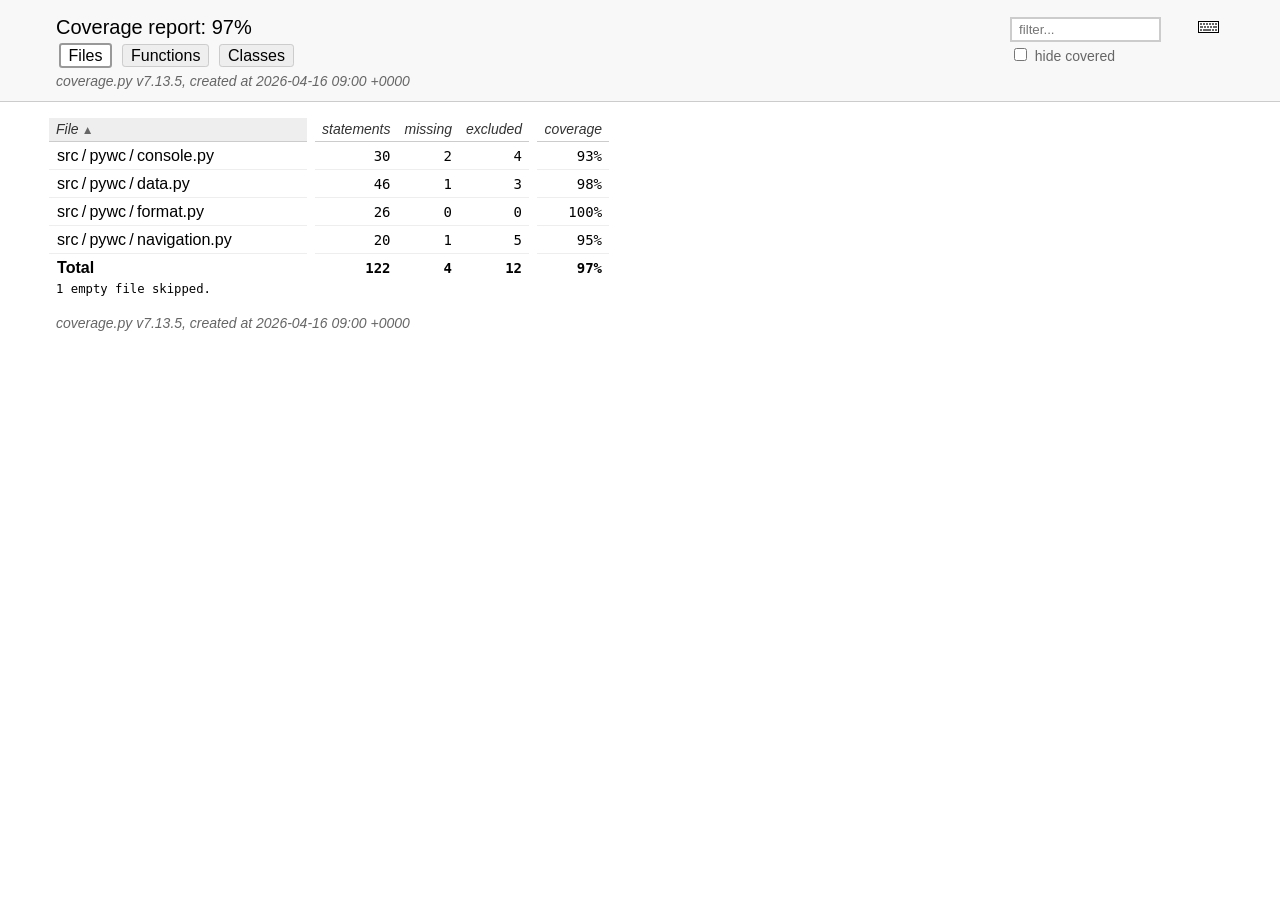
==== htmlcov/index.html @ 38b7a9e4 "Update coverage data" ====
<!DOCTYPE html>
<html lang="en">
<head>
    <meta http-equiv="Content-Type" content="text/html; charset=utf-8">
    <title>Coverage report</title>
    <link rel="icon" sizes="32x32" href="favicon_32_cb_c827f16f.png">
    <link rel="stylesheet" href="style_cb_9ff733b0.css" type="text/css">
    <script src="coverage_html_cb_dd2e7eb5.js" defer></script>
</head>
<body class="indexfile">
<header>
    <div class="content">
        <h1>Coverage report:
            <span class="pc_cov">97%</span>
        </h1>
        <aside id="help_panel_wrapper">
            <input id="help_panel_state" type="checkbox">
            <label for="help_panel_state">
                <img id="keyboard_icon" src="keybd_closed_cb_900cfef5.png" alt="Show/hide keyboard shortcuts">
            </label>
            <div id="help_panel">
                <p class="legend">Shortcuts on this page</p>
                <div class="keyhelp">
                    <p>
                        <kbd>f</kbd>
                        <kbd>s</kbd>
                        <kbd>m</kbd>
                        <kbd>x</kbd>
                        <kbd>c</kbd>
                        &nbsp; change column sorting
                    </p>
                    <p>
                        <kbd>[</kbd>
                        <kbd>]</kbd>
                        &nbsp; prev/next file
                    </p>
                    <p>
                        <kbd>?</kbd> &nbsp; show/hide this help
                    </p>
                </div>
            </div>
        </aside>
        <form id="filter_container">
            <input id="filter" type="text" value="" placeholder="filter...">
            <div>
                <input id="hide100" type="checkbox" >
                <label for="hide100">hide covered</label>
            </div>
        </form>
        <h2>
                <a class="button current">Files</a>
                <a class="button" href="function_index.html">Functions</a>
                <a class="button" href="class_index.html">Classes</a>
        </h2>
        <p class="text">
            <a class="nav" href="https://coverage.readthedocs.io/en/7.13.5">coverage.py v7.13.5</a>,
            created at 2026-04-16 09:00 +0000
        </p>
    </div>
</header>
<main id="index">
    <table class="index" data-sortable>
        <thead>
            <tr class="tablehead" title="Click to sort">
                <th id="file" class="name" aria-sort="none" data-shortcut="f">File<span class="arrows"></span></th>
                <th class="spacer">&nbsp;</th>
                <th id="statements" aria-sort="none" data-default-sort-order="descending" data-shortcut="s">statements<span class="arrows"></span></th>
                <th id="missing" aria-sort="none" data-default-sort-order="descending" data-shortcut="m">missing<span class="arrows"></span></th>
                <th id="excluded" aria-sort="none" data-default-sort-order="descending" data-shortcut="x">excluded<span class="arrows"></span></th>
                <th class="spacer">&nbsp;</th>
                <th id="coverage" aria-sort="none" data-shortcut="c">coverage<span class="arrows"></span></th>
            </tr>
        </thead>
        <tbody>
            <tr class="region">
                <td class="name"><a href="z_24afd3cdbc6e132b_console_py.html">src&#8201;/&#8201;pywc&#8201;/&#8201;console.py</a></td>
                <td class="spacer">&nbsp;</td>
                <td>30</td>
                <td>2</td>
                <td>4</td>
                <td class="spacer">&nbsp;</td>
                <td data-ratio="28 30">93%</td>
            </tr>
            <tr class="region">
                <td class="name"><a href="z_24afd3cdbc6e132b_data_py.html">src&#8201;/&#8201;pywc&#8201;/&#8201;data.py</a></td>
                <td class="spacer">&nbsp;</td>
                <td>46</td>
                <td>1</td>
                <td>3</td>
                <td class="spacer">&nbsp;</td>
                <td data-ratio="45 46">98%</td>
            </tr>
            <tr class="region">
                <td class="name"><a href="z_24afd3cdbc6e132b_format_py.html">src&#8201;/&#8201;pywc&#8201;/&#8201;format.py</a></td>
                <td class="spacer">&nbsp;</td>
                <td>26</td>
                <td>0</td>
                <td>0</td>
                <td class="spacer">&nbsp;</td>
                <td data-ratio="26 26">100%</td>
            </tr>
            <tr class="region">
                <td class="name"><a href="z_24afd3cdbc6e132b_navigation_py.html">src&#8201;/&#8201;pywc&#8201;/&#8201;navigation.py</a></td>
                <td class="spacer">&nbsp;</td>
                <td>20</td>
                <td>1</td>
                <td>5</td>
                <td class="spacer">&nbsp;</td>
                <td data-ratio="19 20">95%</td>
            </tr>
        </tbody>
        <tfoot>
            <tr class="total">
                <td class="name">Total</td>
                <td class="spacer">&nbsp;</td>
                <td>122</td>
                <td>4</td>
                <td>12</td>
                <td class="spacer">&nbsp;</td>
                <td data-ratio="118 122">97%</td>
            </tr>
        </tfoot>
    </table>
    <p id="no_rows">
        No items found using the specified filter.
    </p>
        <p>1 empty file skipped.</p>
</main>
<footer>
    <div class="content">
        <p>
            <a class="nav" href="https://coverage.readthedocs.io/en/7.13.5">coverage.py v7.13.5</a>,
            created at 2026-04-16 09:00 +0000
        </p>
    </div>
    <aside class="hidden">
        <a id="prevFileLink" class="nav" href="z_24afd3cdbc6e132b_navigation_py.html"></a>
        <a id="nextFileLink" class="nav" href="z_24afd3cdbc6e132b_console_py.html"></a>
        <button type="button" class="button_prev_file" data-shortcut="["></button>
        <button type="button" class="button_next_file" data-shortcut="]"></button>
        <button type="button" class="button_show_hide_help" data-shortcut="?"></button>
    </aside>
</footer>
</body>
</html>
---- htmlcov/style_cb_9ff733b0.css ----
@charset "UTF-8";
/* Licensed under the Apache License: http://www.apache.org/licenses/LICENSE-2.0 */
/* For details: https://github.com/coveragepy/coveragepy/blob/main/NOTICE.txt */
/* Don't edit this .css file. Edit the .scss file instead! */
html, body, h1, h2, h3, p, table, td, th { margin: 0; padding: 0; border: 0; font-weight: inherit; font-style: inherit; font-size: 100%; font-family: inherit; vertical-align: baseline; }

body { font-family: -apple-system, BlinkMacSystemFont, "Segoe UI", Roboto, Ubuntu, Cantarell, "Helvetica Neue", sans-serif; font-size: 1em; background: #fff; color: #000; }

@media (prefers-color-scheme: dark) { body { background: #1e1e1e; } }

@media (prefers-color-scheme: dark) { body { color: #eee; } }

html > body { font-size: 16px; }

a:active, a:focus { outline: 2px dashed #007acc; }

p { font-size: .875em; line-height: 1.4em; }

table { border-collapse: collapse; }

td { vertical-align: top; }

table tr.hidden { display: none !important; }

p#no_rows { display: none; font-size: 1.15em; font-family: -apple-system, BlinkMacSystemFont, "Segoe UI", Roboto, Ubuntu, Cantarell, "Helvetica Neue", sans-serif; }

a.nav { text-decoration: none; color: inherit; }

a.nav:hover { text-decoration: underline; color: inherit; }

.hidden { display: none; }

header { background: #f8f8f8; width: 100%; z-index: 2; border-bottom: 1px solid #ccc; }

@media (prefers-color-scheme: dark) { header { background: black; } }

@media (prefers-color-scheme: dark) { header { border-color: #333; } }

header .content { padding: 1rem 3.5rem; }

header h2 { margin-top: .5em; font-size: 1em; }

header h2 a.button { font-family: inherit; font-size: inherit; border: 1px solid; border-radius: .2em; background: #eee; color: inherit; text-decoration: none; padding: .1em .5em; margin: 1px calc(.1em + 1px); cursor: pointer; border-color: #ccc; }

@media (prefers-color-scheme: dark) { header h2 a.button { background: #333; } }

@media (prefers-color-scheme: dark) { header h2 a.button { border-color: #444; } }

header h2 a.button.current { border: 2px solid; background: #fff; border-color: #999; cursor: default; }

@media (prefers-color-scheme: dark) { header h2 a.button.current { background: #1e1e1e; } }

@media (prefers-color-scheme: dark) { header h2 a.button.current { border-color: #777; } }

header p.text { margin: .5em 0 -.5em; color: #666; font-style: italic; }

@media (prefers-color-scheme: dark) { header p.text { color: #aaa; } }

header.sticky { position: fixed; left: 0; right: 0; height: 2.5em; }

header.sticky .text { display: none; }

header.sticky h1, header.sticky h2 { font-size: 1em; margin-top: 0; display: inline-block; }

header.sticky .content { padding: 0.5rem 3.5rem; }

header.sticky .content p { font-size: 1em; }

header.sticky ~ #source { padding-top: 6.5em; }

main { position: relative; z-index: 1; }

footer { margin: 1rem 3.5rem; }

footer .content { padding: 0; color: #666; font-style: italic; }

@media (prefers-color-scheme: dark) { footer .content { color: #aaa; } }

#index { margin: 1rem 0 0 3.5rem; }

h1 { font-size: 1.25em; display: inline-block; }

#filter_container { float: right; margin: 0 2em 0 0; line-height: 1.66em; }

#filter_container #filter { width: 10em; padding: 0.2em 0.5em; border: 2px solid #ccc; background: #fff; color: #000; }

@media (prefers-color-scheme: dark) { #filter_container #filter { border-color: #444; } }

@media (prefers-color-scheme: dark) { #filter_container #filter { background: #1e1e1e; } }

@media (prefers-color-scheme: dark) { #filter_container #filter { color: #eee; } }

#filter_container #filter:focus { border-color: #007acc; }

#filter_container :disabled ~ label { color: #ccc; }

@media (prefers-color-scheme: dark) { #filter_container :disabled ~ label { color: #444; } }

#filter_container label { font-size: .875em; color: #666; }

@media (prefers-color-scheme: dark) { #filter_container label { color: #aaa; } }

header button { font-family: inherit; font-size: inherit; border: 1px solid; border-radius: .2em; background: #eee; color: inherit; text-decoration: none; padding: .1em .5em; margin: 1px calc(.1em + 1px); cursor: pointer; border-color: #ccc; }

@media (prefers-color-scheme: dark) { header button { background: #333; } }

@media (prefers-color-scheme: dark) { header button { border-color: #444; } }

header button:active, header button:focus { outline: 2px dashed #007acc; }

header button.run { background: #eeffee; }

@media (prefers-color-scheme: dark) { header button.run { background: #373d29; } }

header button.run.show_run { background: #dfd; border: 2px solid #00dd00; margin: 0 .1em; }

@media (prefers-color-scheme: dark) { header button.run.show_run { background: #373d29; } }

header button.mis { background: #ffeeee; }

@media (prefers-color-scheme: dark) { header button.mis { background: #4b1818; } }

header button.mis.show_mis { background: #fdd; border: 2px solid #ff0000; margin: 0 .1em; }

@media (prefers-color-scheme: dark) { header button.mis.show_mis { background: #4b1818; } }

header button.exc { background: #f7f7f7; }

@media (prefers-color-scheme: dark) { header button.exc { background: #333; } }

header button.exc.show_exc { background: #eee; border: 2px solid #808080; margin: 0 .1em; }

@media (prefers-color-scheme: dark) { header button.exc.show_exc { background: #333; } }

header button.par { background: #ffffd5; }

@media (prefers-color-scheme: dark) { header button.par { background: #650; } }

header button.par.show_par { background: #ffa; border: 2px solid #bbbb00; margin: 0 .1em; }

@media (prefers-color-scheme: dark) { header button.par.show_par { background: #650; } }

#help_panel, #source p .annotate.long { display: none; position: absolute; z-index: 999; background: #ffffcc; border: 1px solid #888; border-radius: .2em; color: #333; padding: .25em .5em; }

#source p .annotate.long { white-space: normal; float: right; top: 1.75em; right: 1em; height: auto; }

#help_panel_wrapper { float: right; position: relative; }

#keyboard_icon { margin: 5px; }

#help_panel_state { display: none; }

#help_panel { top: 25px; right: 0; padding: .75em; border: 1px solid #883; color: #333; }

#help_panel .keyhelp p { margin-top: .75em; }

#help_panel .legend { font-style: italic; margin-bottom: 1em; }

.indexfile #help_panel { width: 25em; }

.pyfile #help_panel { width: 18em; }

#help_panel_state:checked ~ #help_panel { display: block; }

kbd { border: 1px solid black; border-color: #888 #333 #333 #888; padding: .1em .35em; font-family: SFMono-Regular, Menlo, Monaco, Consolas, monospace; font-weight: bold; background: #eee; border-radius: 3px; }

#source { padding: 1em 0 1em 3.5rem; font-family: SFMono-Regular, Menlo, Monaco, Consolas, monospace; }

#source p { position: relative; white-space: pre; }

#source p * { box-sizing: border-box; }

#source p .n { float: left; text-align: right; width: 3.5rem; box-sizing: border-box; margin-left: -3.5rem; padding-right: 1em; color: #999; user-select: none; }

@media (prefers-color-scheme: dark) { #source p .n { color: #777; } }

#source p .n.highlight { background: #ffdd00; }

#source p .n a { scroll-margin-top: 6em; text-decoration: none; color: #999; }

@media (prefers-color-scheme: dark) { #source p .n a { color: #777; } }

#source p .n a:hover { text-decoration: underline; color: #999; }

@media (prefers-color-scheme: dark) { #source p .n a:hover { color: #777; } }

#source p .t { display: inline-block; width: 100%; box-sizing: border-box; margin-left: -.5em; padding-left: 0.3em; border-left: 0.2em solid #fff; }

@media (prefers-color-scheme: dark) { #source p .t { border-color: #1e1e1e; } }

#source p .t:hover { background: #f2f2f2; }

@media (prefers-color-scheme: dark) { #source p .t:hover { background: #282828; } }

#source p .t:hover ~ .r .annotate.long { display: block; }

#source p .t .com { color: #008000; font-style: italic; line-height: 1px; }

@media (prefers-color-scheme: dark) { #source p .t .com { color: #6a9955; } }

#source p .t .key { font-weight: bold; line-height: 1px; }

#source p .t .str, #source p .t .fst { color: #0451a5; }

@media (prefers-color-scheme: dark) { #source p .t .str, #source p .t .fst { color: #9cdcfe; } }

#source p.mis .t { border-left: 0.2em solid #ff0000; }

#source p.mis.show_mis .t { background: #fdd; }

@media (prefers-color-scheme: dark) { #source p.mis.show_mis .t { background: #4b1818; } }

#source p.mis.show_mis .t:hover { background: #f2d2d2; }

@media (prefers-color-scheme: dark) { #source p.mis.show_mis .t:hover { background: #532323; } }

#source p.mis.mis2 .t { border-left: 0.2em dotted #ff0000; }

#source p.mis.mis2.show_mis .t { background: #ffeeee; }

@media (prefers-color-scheme: dark) { #source p.mis.mis2.show_mis .t { background: #351b1b; } }

#source p.mis.mis2.show_mis .t:hover { background: #f2d2d2; }

@media (prefers-color-scheme: dark) { #source p.mis.mis2.show_mis .t:hover { background: #532323; } }

#source p.run .t { border-left: 0.2em solid #00dd00; }

#source p.run.show_run .t { background: #dfd; }

@media (prefers-color-scheme: dark) { #source p.run.show_run .t { background: #373d29; } }

#source p.run.show_run .t:hover { background: #d2f2d2; }

@media (prefers-color-scheme: dark) { #source p.run.show_run .t:hover { background: #404633; } }

#source p.run.run2 .t { border-left: 0.2em dotted #00dd00; }

#source p.run.run2.show_run .t { background: #eeffee; }

@media (prefers-color-scheme: dark) { #source p.run.run2.show_run .t { background: #2b2e24; } }

#source p.run.run2.show_run .t:hover { background: #d2f2d2; }

@media (prefers-color-scheme: dark) { #source p.run.run2.show_run .t:hover { background: #404633; } }

#source p.exc .t { border-left: 0.2em solid #808080; }

#source p.exc.show_exc .t { background: #eee; }

@media (prefers-color-scheme: dark) { #source p.exc.show_exc .t { background: #333; } }

#source p.exc.show_exc .t:hover { background: #e2e2e2; }

@media (prefers-color-scheme: dark) { #source p.exc.show_exc .t:hover { background: #3c3c3c; } }

#source p.exc.exc2 .t { border-left: 0.2em dotted #808080; }

#source p.exc.exc2.show_exc .t { background: #f7f7f7; }

@media (prefers-color-scheme: dark) { #source p.exc.exc2.show_exc .t { background: #292929; } }

#source p.exc.exc2.show_exc .t:hover { background: #e2e2e2; }

@media (prefers-color-scheme: dark) { #source p.exc.exc2.show_exc .t:hover { background: #3c3c3c; } }

#source p.par .t { border-left: 0.2em solid #bbbb00; }

#source p.par.show_par .t { background: #ffa; }

@media (prefers-color-scheme: dark) { #source p.par.show_par .t { background: #650; } }

#source p.par.show_par .t:hover { background: #f2f2a2; }

@media (prefers-color-scheme: dark) { #source p.par.show_par .t:hover { background: #6d5d0c; } }

#source p.par.par2 .t { border-left: 0.2em dotted #bbbb00; }

#source p.par.par2.show_par .t { background: #ffffd5; }

@media (prefers-color-scheme: dark) { #source p.par.par2.show_par .t { background: #423a0f; } }

#source p.par.par2.show_par .t:hover { background: #f2f2a2; }

@media (prefers-color-scheme: dark) { #source p.par.par2.show_par .t:hover { background: #6d5d0c; } }

#source p .r { position: absolute; top: 0; right: 2.5em; font-family: -apple-system, BlinkMacSystemFont, "Segoe UI", Roboto, Ubuntu, Cantarell, "Helvetica Neue", sans-serif; }

#source p .annotate { font-family: -apple-system, BlinkMacSystemFont, "Segoe UI", Roboto, Ubuntu, Cantarell, "Helvetica Neue", sans-serif; color: #666; padding-right: .5em; }

@media (prefers-color-scheme: dark) { #source p .annotate { color: #ddd; } }

#source p .annotate.short:hover ~ .long { display: block; }

#source p .annotate.long { width: 30em; right: 2.5em; }

#source p input { display: none; }

#source p input ~ .r label.ctx { cursor: pointer; border-radius: .25em; }

#source p input ~ .r label.ctx::before { content: "▶ "; }

#source p input ~ .r label.ctx:hover { background: #e8f4ff; color: #666; }

@media (prefers-color-scheme: dark) { #source p input ~ .r label.ctx:hover { background: #0f3a42; } }

@media (prefers-color-scheme: dark) { #source p input ~ .r label.ctx:hover { color: #aaa; } }

#source p input:checked ~ .r label.ctx { background: #d0e8ff; color: #666; border-radius: .75em .75em 0 0; padding: 0 .5em; margin: -.25em 0; }

@media (prefers-color-scheme: dark) { #source p input:checked ~ .r label.ctx { background: #056; } }

@media (prefers-color-scheme: dark) { #source p input:checked ~ .r label.ctx { color: #aaa; } }

#source p input:checked ~ .r label.ctx::before { content: "▼ "; }

#source p input:checked ~ .ctxs { padding: .25em .5em; overflow-y: scroll; max-height: 10.5em; }

#source p label.ctx { color: #999; display: inline-block; padding: 0 .5em; font-size: .8333em; }

@media (prefers-color-scheme: dark) { #source p label.ctx { color: #777; } }

#source p .ctxs { display: block; max-height: 0; overflow-y: hidden; transition: all .2s; padding: 0 .5em; font-family: -apple-system, BlinkMacSystemFont, "Segoe UI", Roboto, Ubuntu, Cantarell, "Helvetica Neue", sans-serif; white-space: nowrap; background: #d0e8ff; border-radius: .25em; margin-right: 1.75em; text-align: right; }

@media (prefers-color-scheme: dark) { #source p .ctxs { background: #056; } }

#index { font-family: SFMono-Regular, Menlo, Monaco, Consolas, monospace; font-size: 0.875em; }

#index table.index { margin-left: -.5em; }

#index td, #index th { text-align: right; vertical-align: baseline; padding: .25em .5em; border-bottom: 1px solid #eee; }

@media (prefers-color-scheme: dark) { #index td, #index th { border-color: #333; } }

#index td.name, #index th.name { text-align: left; width: auto; font-family: -apple-system, BlinkMacSystemFont, "Segoe UI", Roboto, Ubuntu, Cantarell, "Helvetica Neue", sans-serif; min-width: 15em; }

#index td.left, #index th.left { text-align: left; }

#index td.spacer, #index th.spacer { border: none; padding: 0; }

#index td.spacer:hover, #index th.spacer:hover { background: inherit; }

#index th { font-family: -apple-system, BlinkMacSystemFont, "Segoe UI", Roboto, Ubuntu, Cantarell, "Helvetica Neue", sans-serif; font-style: italic; color: #333; border-color: #ccc; cursor: pointer; }

@media (prefers-color-scheme: dark) { #index th { color: #ddd; } }

@media (prefers-color-scheme: dark) { #index th { border-color: #444; } }

#index th:hover { background: #eee; }

@media (prefers-color-scheme: dark) { #index th:hover { background: #333; } }

#index th .arrows { color: #666; font-size: 85%; font-family: sans-serif; font-style: normal; pointer-events: none; }

#index th[aria-sort="ascending"], #index th[aria-sort="descending"] { white-space: nowrap; background: #eee; padding-left: .5em; }

@media (prefers-color-scheme: dark) { #index th[aria-sort="ascending"], #index th[aria-sort="descending"] { background: #333; } }

#index th[aria-sort="ascending"] .arrows::after { content: " ▲"; }

#index th[aria-sort="descending"] .arrows::after { content: " ▼"; }

#index tr.grouphead th { cursor: default; font-style: normal; border-color: #999; }

@media (prefers-color-scheme: dark) { #index tr.grouphead th { border-color: #777; } }

#index td.name { font-size: 1.15em; }

#index td.name a { text-decoration: none; color: inherit; }

#index td.name .no-noun { font-style: italic; }

#index tr.total td, #index tr.total_dynamic td { font-weight: bold; border-bottom: none; }

#index tr.region:hover { background: #eee; }

@media (prefers-color-scheme: dark) { #index tr.region:hover { background: #333; } }

#index tr.region:hover td.name { text-decoration: underline; color: inherit; }

#scroll_marker { position: fixed; z-index: 3; right: 0; top: 0; width: 16px; height: 100%; background: #fff; border-left: 1px solid #eee; will-change: transform; }

@media (prefers-color-scheme: dark) { #scroll_marker { background: #1e1e1e; } }

@media (prefers-color-scheme: dark) { #scroll_marker { border-color: #333; } }

#scroll_marker .marker { background: #ccc; position: absolute; min-height: 3px; width: 100%; }

@media (prefers-color-scheme: dark) { #scroll_marker .marker { background: #444; } }
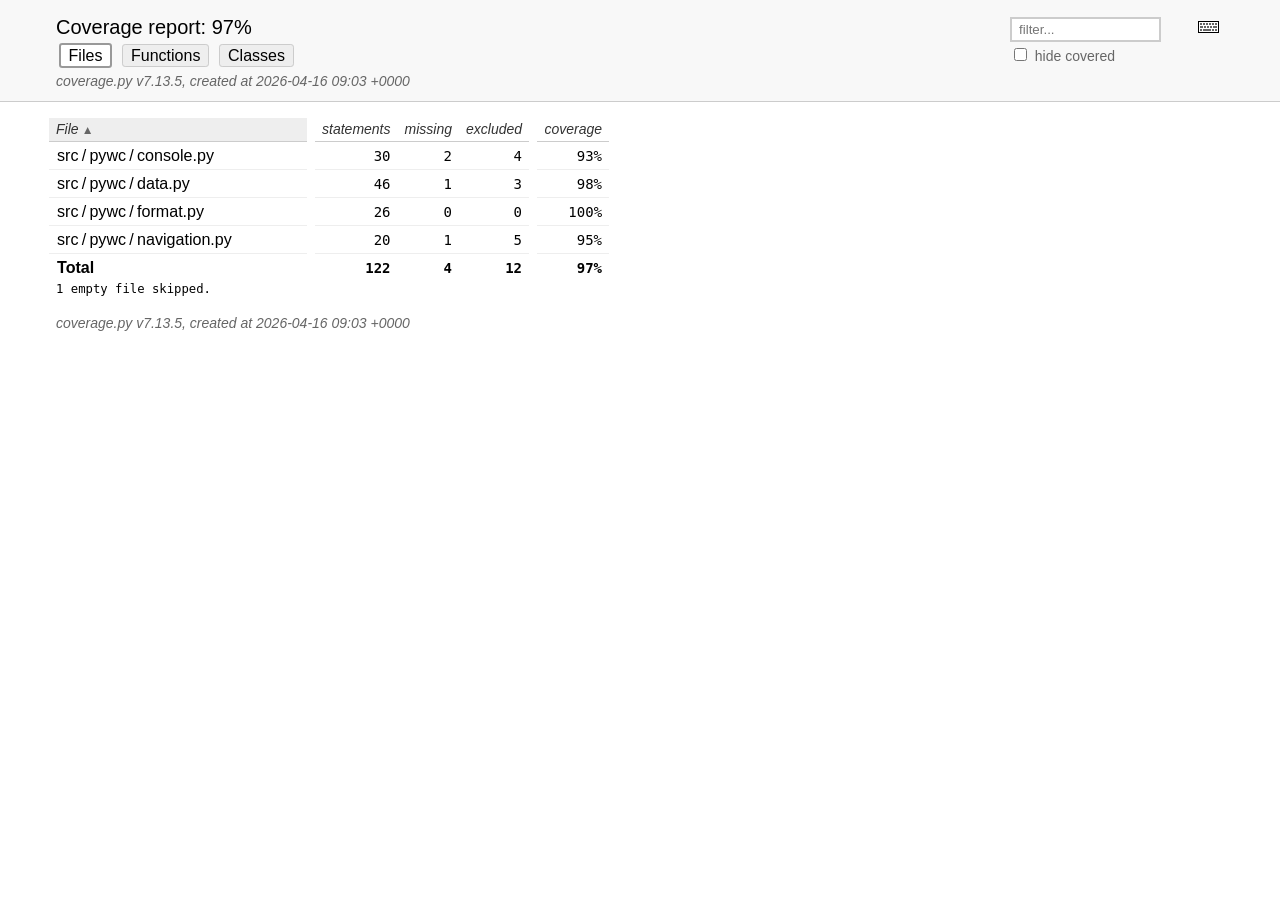
==== commit 6dac04f9: "Update coverage data" ====
--- a/htmlcov/index.html
+++ b/htmlcov/index.html
@@ -54,7 +54,7 @@
         </h2>
         <p class="text">
             <a class="nav" href="https://coverage.readthedocs.io/en/7.13.5">coverage.py v7.13.5</a>,
-            created at 2026-04-16 09:00 +0000
+            created at 2026-04-16 09:03 +0000
         </p>
     </div>
 </header>
@@ -130,7 +130,7 @@
     <div class="content">
         <p>
             <a class="nav" href="https://coverage.readthedocs.io/en/7.13.5">coverage.py v7.13.5</a>,
-            created at 2026-04-16 09:00 +0000
+            created at 2026-04-16 09:03 +0000
         </p>
     </div>
     <aside class="hidden">
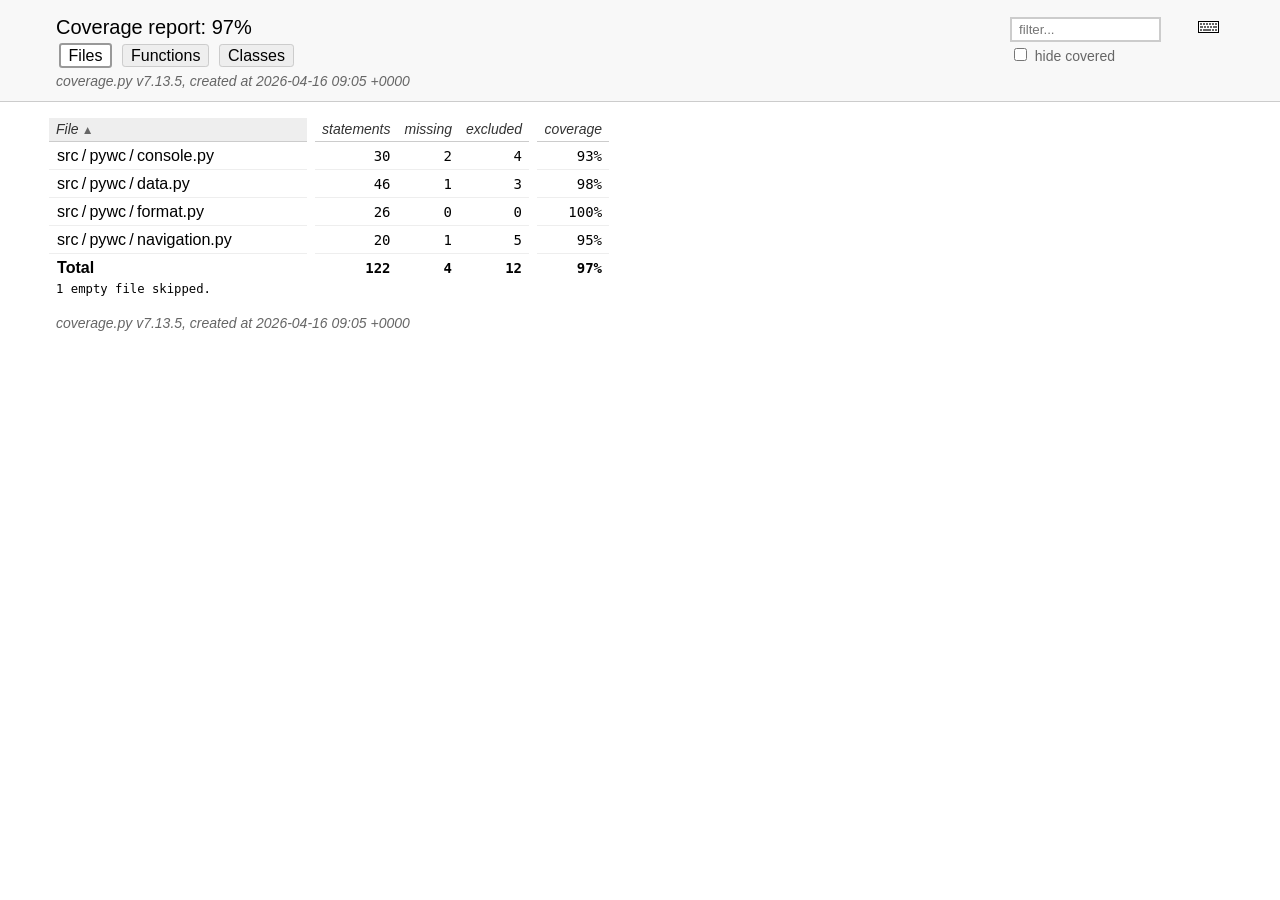
==== commit 69abc74f: "Update coverage data" ====
--- a/htmlcov/index.html
+++ b/htmlcov/index.html
@@ -54,7 +54,7 @@
         </h2>
         <p class="text">
             <a class="nav" href="https://coverage.readthedocs.io/en/7.13.5">coverage.py v7.13.5</a>,
-            created at 2026-04-16 09:03 +0000
+            created at 2026-04-16 09:05 +0000
         </p>
     </div>
 </header>
@@ -130,7 +130,7 @@
     <div class="content">
         <p>
             <a class="nav" href="https://coverage.readthedocs.io/en/7.13.5">coverage.py v7.13.5</a>,
-            created at 2026-04-16 09:03 +0000
+            created at 2026-04-16 09:05 +0000
         </p>
     </div>
     <aside class="hidden">
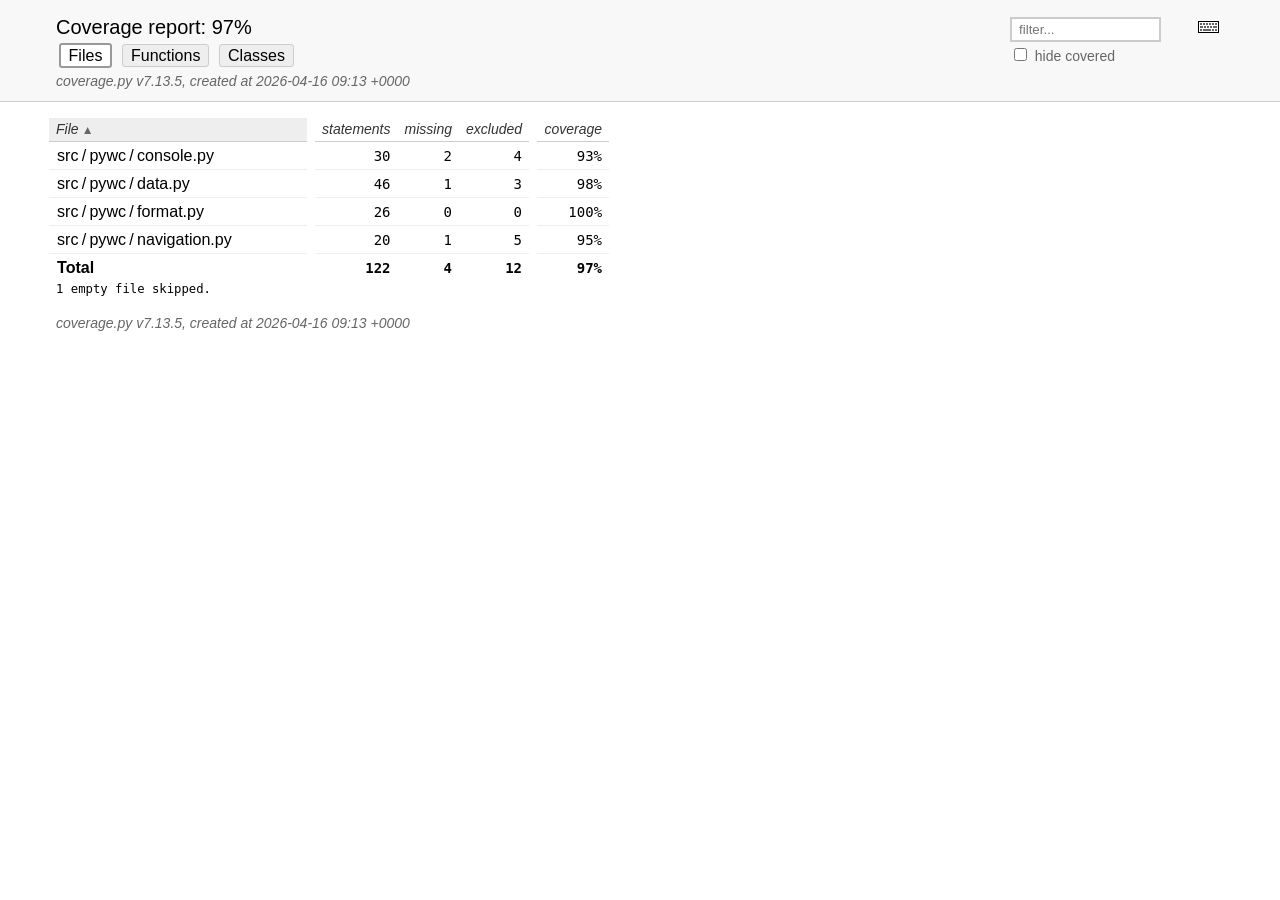
==== commit ef9548b6: "Update coverage data" ====
--- a/htmlcov/index.html
+++ b/htmlcov/index.html
@@ -54,7 +54,7 @@
         </h2>
         <p class="text">
             <a class="nav" href="https://coverage.readthedocs.io/en/7.13.5">coverage.py v7.13.5</a>,
-            created at 2026-04-16 09:05 +0000
+            created at 2026-04-16 09:13 +0000
         </p>
     </div>
 </header>
@@ -130,7 +130,7 @@
     <div class="content">
         <p>
             <a class="nav" href="https://coverage.readthedocs.io/en/7.13.5">coverage.py v7.13.5</a>,
-            created at 2026-04-16 09:05 +0000
+            created at 2026-04-16 09:13 +0000
         </p>
     </div>
     <aside class="hidden">
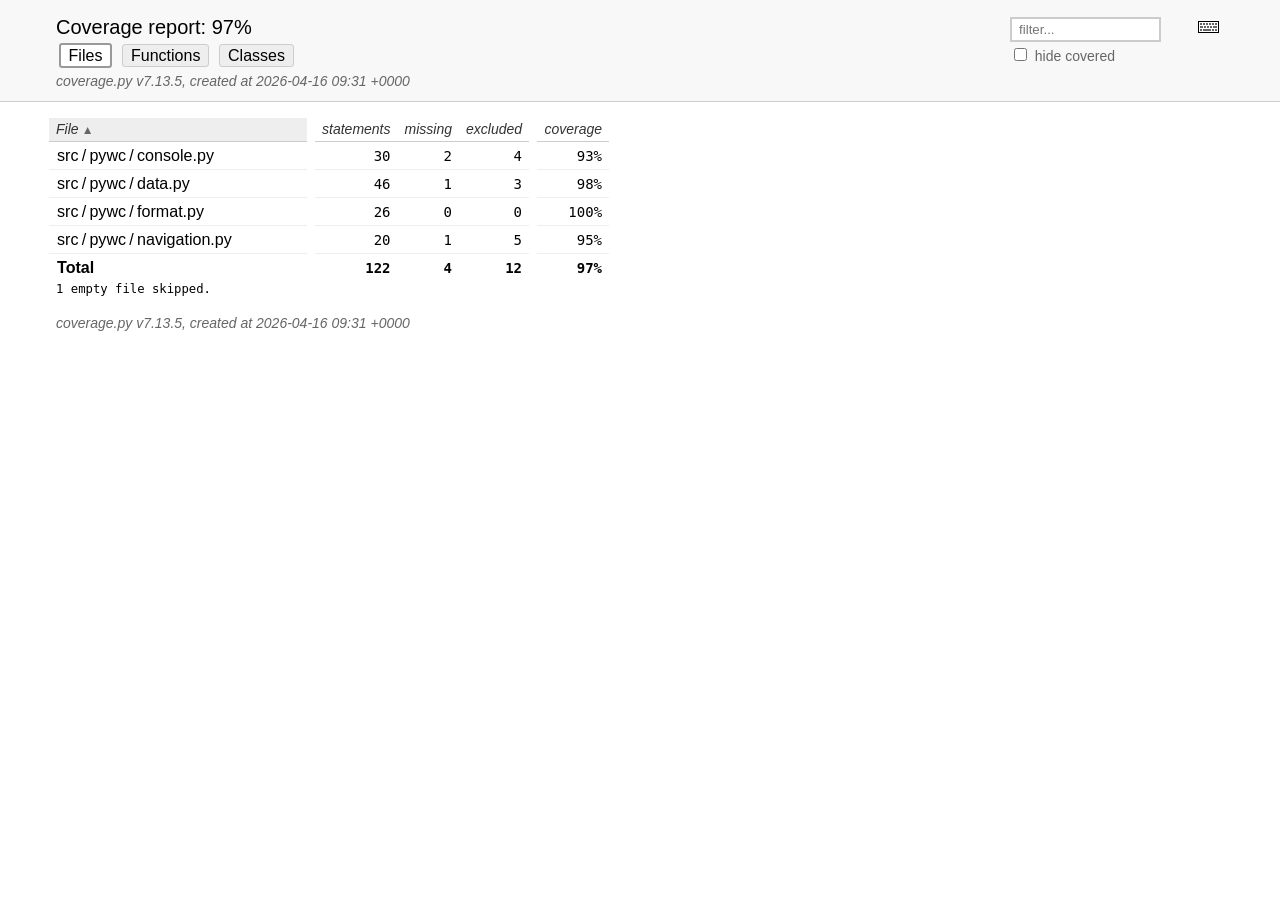
==== commit 56c5d208: "Update coverage data" ====
--- a/htmlcov/index.html
+++ b/htmlcov/index.html
@@ -54,7 +54,7 @@
         </h2>
         <p class="text">
             <a class="nav" href="https://coverage.readthedocs.io/en/7.13.5">coverage.py v7.13.5</a>,
-            created at 2026-04-16 09:13 +0000
+            created at 2026-04-16 09:31 +0000
         </p>
     </div>
 </header>
@@ -130,7 +130,7 @@
     <div class="content">
         <p>
             <a class="nav" href="https://coverage.readthedocs.io/en/7.13.5">coverage.py v7.13.5</a>,
-            created at 2026-04-16 09:13 +0000
+            created at 2026-04-16 09:31 +0000
         </p>
     </div>
     <aside class="hidden">
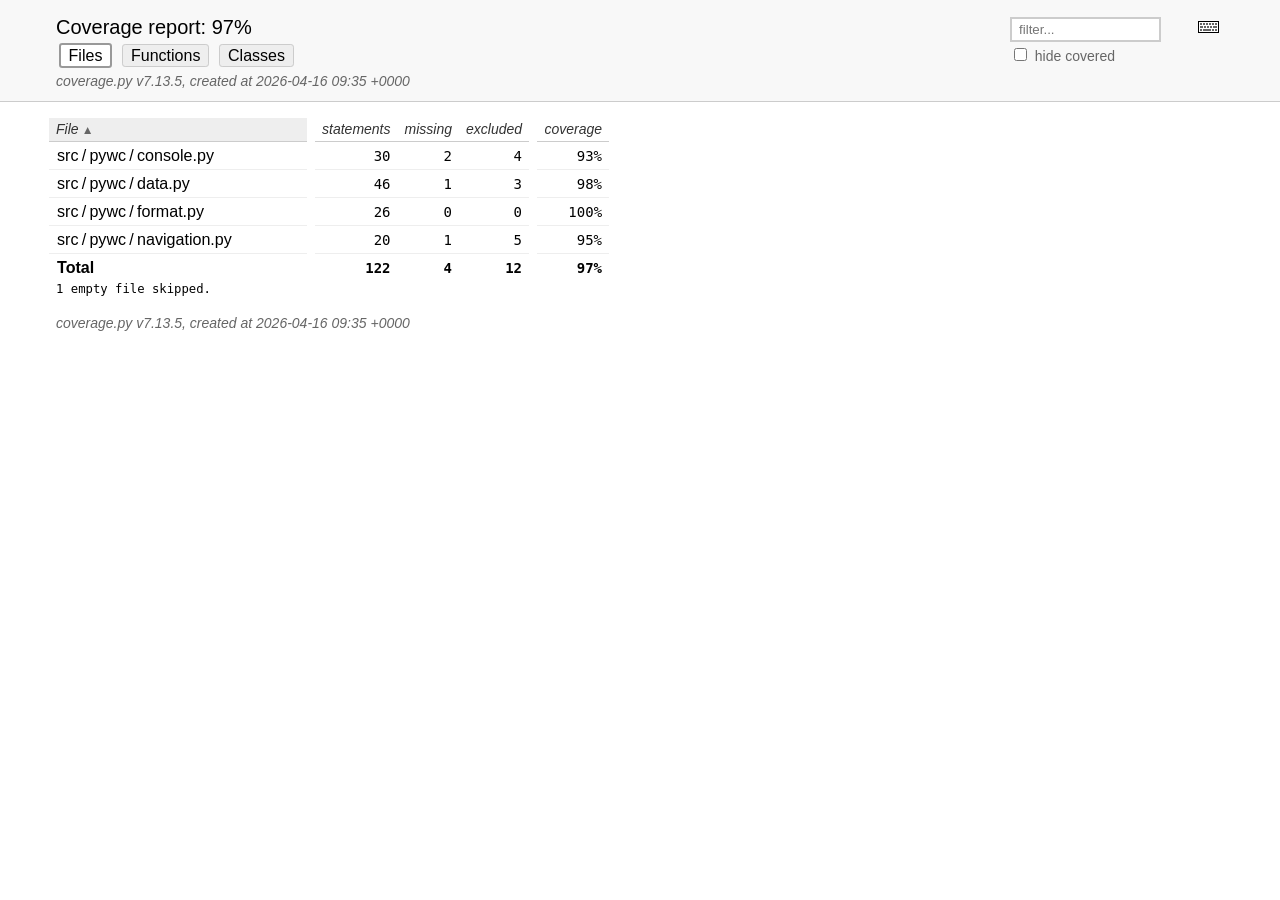
==== commit 43de5e91: "Update coverage data" ====
--- a/htmlcov/index.html
+++ b/htmlcov/index.html
@@ -54,7 +54,7 @@
         </h2>
         <p class="text">
             <a class="nav" href="https://coverage.readthedocs.io/en/7.13.5">coverage.py v7.13.5</a>,
-            created at 2026-04-16 09:31 +0000
+            created at 2026-04-16 09:35 +0000
         </p>
     </div>
 </header>
@@ -130,7 +130,7 @@
     <div class="content">
         <p>
             <a class="nav" href="https://coverage.readthedocs.io/en/7.13.5">coverage.py v7.13.5</a>,
-            created at 2026-04-16 09:31 +0000
+            created at 2026-04-16 09:35 +0000
         </p>
     </div>
     <aside class="hidden">
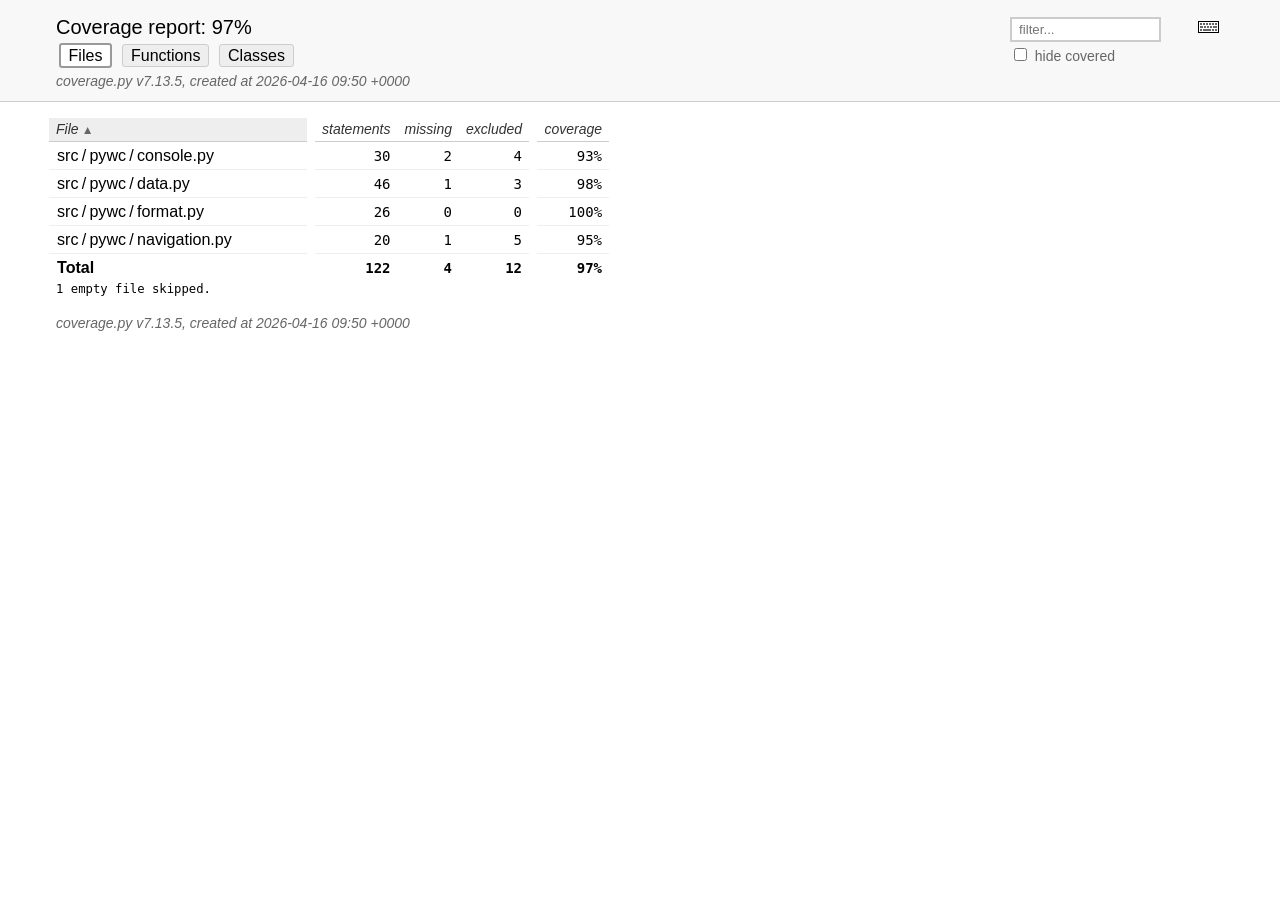
==== commit 6c8ad079: "Update coverage data" ====
--- a/htmlcov/index.html
+++ b/htmlcov/index.html
@@ -54,7 +54,7 @@
         </h2>
         <p class="text">
             <a class="nav" href="https://coverage.readthedocs.io/en/7.13.5">coverage.py v7.13.5</a>,
-            created at 2026-04-16 09:35 +0000
+            created at 2026-04-16 09:50 +0000
         </p>
     </div>
 </header>
@@ -130,7 +130,7 @@
     <div class="content">
         <p>
             <a class="nav" href="https://coverage.readthedocs.io/en/7.13.5">coverage.py v7.13.5</a>,
-            created at 2026-04-16 09:35 +0000
+            created at 2026-04-16 09:50 +0000
         </p>
     </div>
     <aside class="hidden">
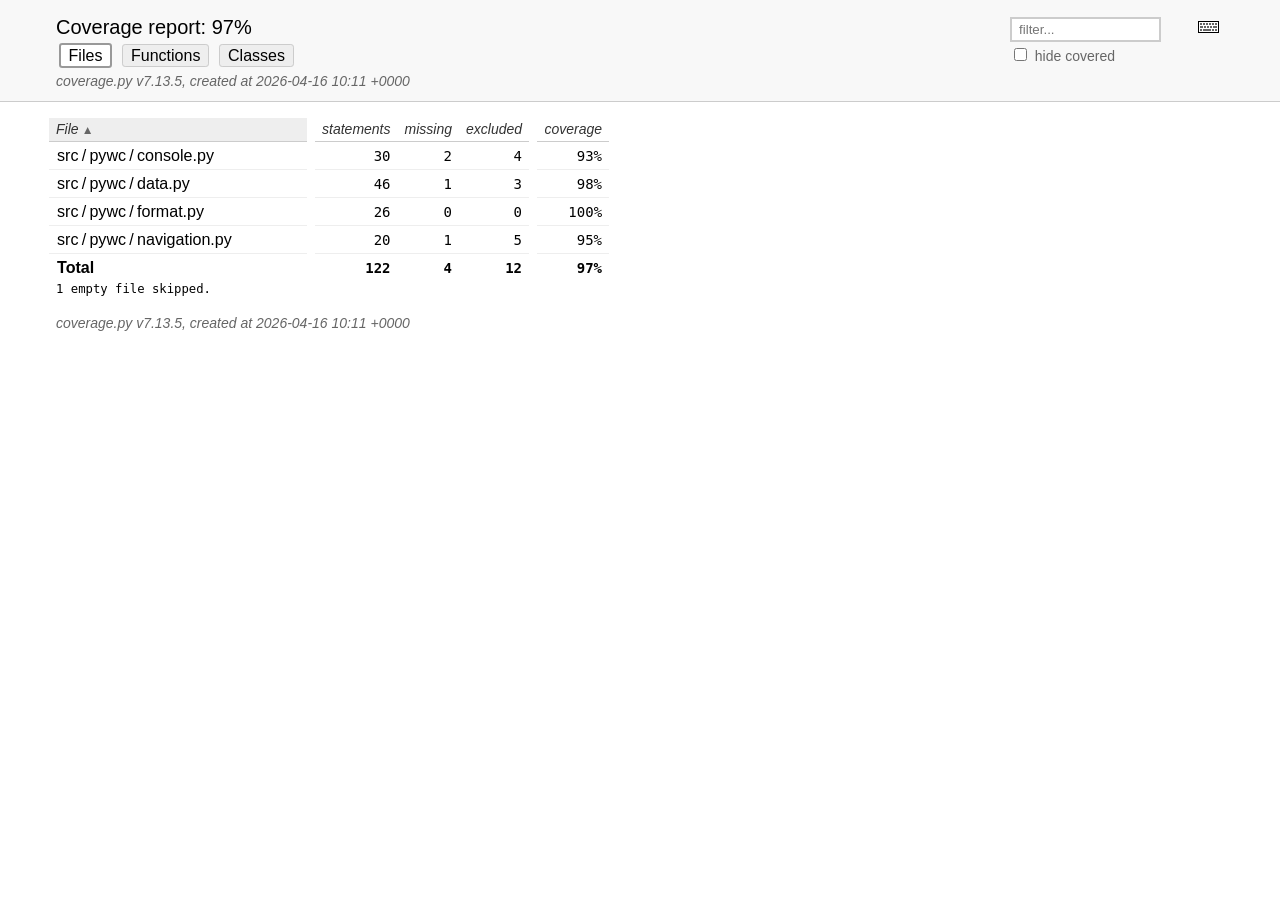
==== commit b5d35169: "Update coverage data" ====
--- a/htmlcov/index.html
+++ b/htmlcov/index.html
@@ -54,7 +54,7 @@
         </h2>
         <p class="text">
             <a class="nav" href="https://coverage.readthedocs.io/en/7.13.5">coverage.py v7.13.5</a>,
-            created at 2026-04-16 09:50 +0000
+            created at 2026-04-16 10:11 +0000
         </p>
     </div>
 </header>
@@ -130,7 +130,7 @@
     <div class="content">
         <p>
             <a class="nav" href="https://coverage.readthedocs.io/en/7.13.5">coverage.py v7.13.5</a>,
-            created at 2026-04-16 09:50 +0000
+            created at 2026-04-16 10:11 +0000
         </p>
     </div>
     <aside class="hidden">
